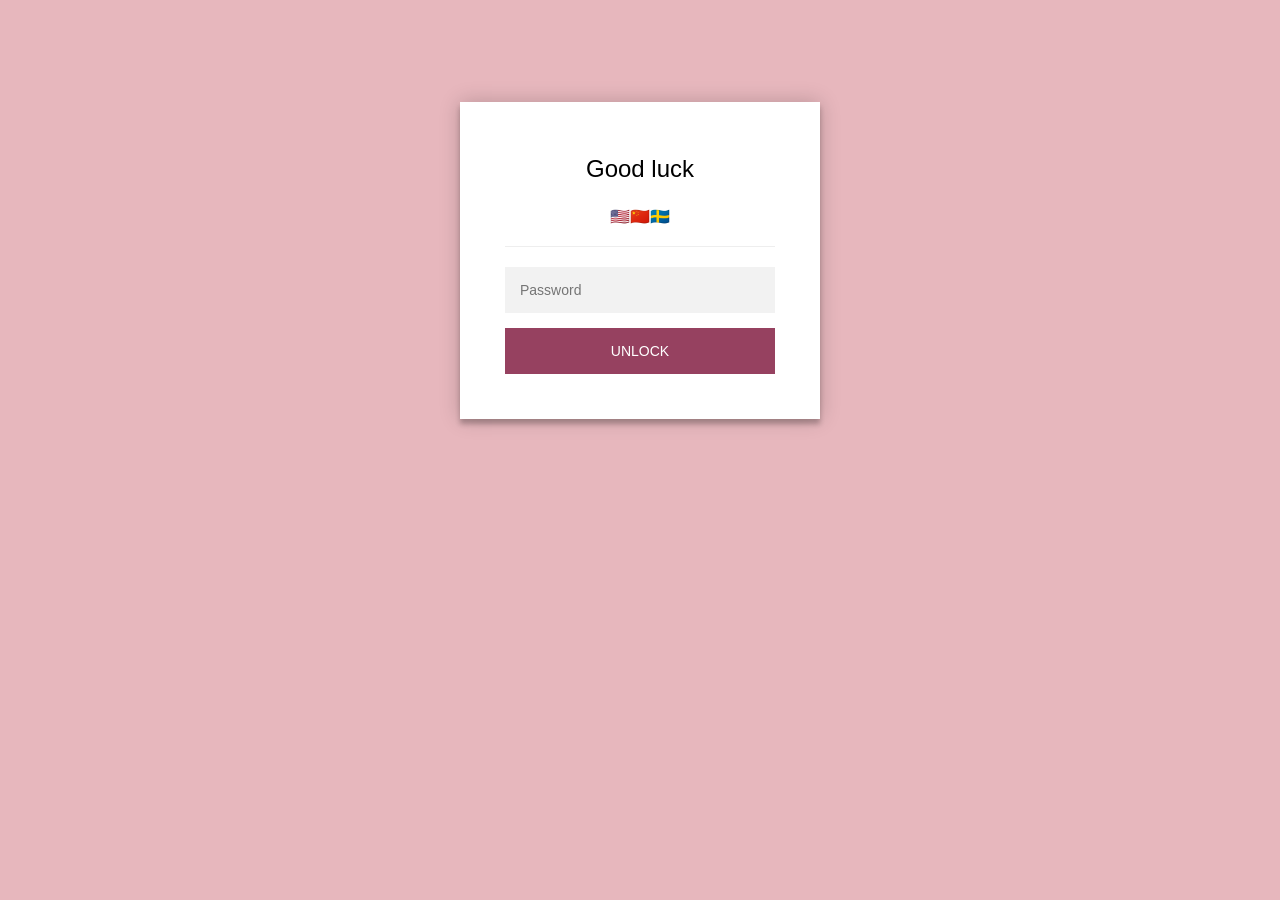
==== valentine.html @ 2a0ddf1a "<3" ====
<!DOCTYPE html>
<html class="staticrypt-html">
    <head>
        <meta charset="utf-8" />
        <title>Good luck</title>
        <meta name="viewport" content="width=device-width, initial-scale=1" />

        <!-- do not cache this page -->
        <meta http-equiv="cache-control" content="max-age=0" />
        <meta http-equiv="cache-control" content="no-cache" />
        <meta http-equiv="expires" content="0" />
        <meta http-equiv="expires" content="Tue, 01 Jan 1980 1:00:00 GMT" />
        <meta http-equiv="pragma" content="no-cache" />

        <style>
            .staticrypt-hr {
                margin-top: 20px;
                margin-bottom: 20px;
                border: 0;
                border-top: 1px solid #eee;
            }

            .staticrypt-page {
                width: 360px;
                padding: 8% 0 0;
                margin: auto;
                box-sizing: border-box;
            }

            .staticrypt-form {
                position: relative;
                z-index: 1;
                background: #ffffff;
                max-width: 360px;
                margin: 0 auto 100px;
                padding: 45px;
                text-align: center;
                box-shadow: 0 0 20px 0 rgba(0, 0, 0, 0.2), 0 5px 5px 0 rgba(0, 0, 0, 0.24);
            }

            .staticrypt-form input[type="password"] {
                outline: 0;
                background: #f2f2f2;
                width: 100%;
                border: 0;
                margin: 0 0 15px;
                padding: 15px;
                box-sizing: border-box;
                font-size: 14px;
            }

            .staticrypt-form .staticrypt-decrypt-button {
                text-transform: uppercase;
                outline: 0;
                background: #964160;
                width: 100%;
                border: 0;
                padding: 15px;
                color: #ffffff;
                font-size: 14px;
                cursor: pointer;
            }

            .staticrypt-form .staticrypt-decrypt-button:hover,
            .staticrypt-form .staticrypt-decrypt-button:active,
            .staticrypt-form .staticrypt-decrypt-button:focus {
                background: #964160;
                filter: brightness(92%);
            }

            .staticrypt-html {
                height: 100%;
            }

            .staticrypt-body {
                height: 100%;
                margin: 0;
            }

            .staticrypt-content {
                height: 100%;
                margin-bottom: 1em;
                background: #e7b7bd;
                font-family: "Arial", sans-serif;
                -webkit-font-smoothing: antialiased;
                -moz-osx-font-smoothing: grayscale;
            }

            .staticrypt-instructions {
                margin-top: -1em;
                margin-bottom: 1em;
            }

            .staticrypt-title {
                font-size: 1.5em;
            }

            label.staticrypt-remember {
                display: flex;
                align-items: center;
                margin-bottom: 1em;
            }

            .staticrypt-remember input[type="checkbox"] {
                transform: scale(1.5);
                margin-right: 1em;
            }

            .hidden {
                display: none !important;
            }

            .staticrypt-spinner-container {
                height: 100%;
                display: flex;
                align-items: center;
                justify-content: center;
            }

            .staticrypt-spinner {
                display: inline-block;
                width: 2rem;
                height: 2rem;
                vertical-align: text-bottom;
                border: 0.25em solid gray;
                border-right-color: transparent;
                border-radius: 50%;
                -webkit-animation: spinner-border 0.75s linear infinite;
                animation: spinner-border 0.75s linear infinite;
                animation-duration: 0.75s;
                animation-timing-function: linear;
                animation-delay: 0s;
                animation-iteration-count: infinite;
                animation-direction: normal;
                animation-fill-mode: none;
                animation-play-state: running;
                animation-name: spinner-border;
            }

            @keyframes spinner-border {
                100% {
                    transform: rotate(360deg);
                }
            }
        </style>
    </head>

    <body class="staticrypt-body">
        <div id="staticrypt_loading" class="staticrypt-spinner-container">
            <div class="staticrypt-spinner"></div>
        </div>

        <div id="staticrypt_content" class="staticrypt-content hidden">
            <div class="staticrypt-page">
                <div class="staticrypt-form">
                    <div class="staticrypt-instructions">
                        <p class="staticrypt-title">Good luck</p>
                        <p><p>🇺🇸🇨🇳🇸🇪</p>
</p>
                    </div>

                    <hr class="staticrypt-hr" />

                    <form id="staticrypt-form" action="#" method="post">
                        <input
                            id="staticrypt-password"
                            type="password"
                            name="password"
                            placeholder="Password"
                            autofocus
                        />

                        <label id="staticrypt-remember-label" class="staticrypt-remember hidden">
                            <input id="staticrypt-remember" type="checkbox" name="remember" />
                            Remember me
                        </label>

                        <input type="submit" class="staticrypt-decrypt-button" value="Unlock" />
                    </form>
                </div>
            </div>
        </div>

        <script>
            // these variables will be filled when generating the file - the template format is 'variable_name'
            const staticryptInitiator = 
            ((function(){
  const exports = {};
  const cryptoEngine = ((function(){
  const exports = {};
  const { subtle } = crypto;

const IV_BITS = 16 * 8;
const HEX_BITS = 4;
const ENCRYPTION_ALGO = "AES-CBC";

/**
 * Translates between utf8 encoded hexadecimal strings
 * and Uint8Array bytes.
 */
const HexEncoder = {
    /**
     * hex string -> bytes
     * @param {string} hexString
     * @returns {Uint8Array}
     */
    parse: function (hexString) {
        if (hexString.length % 2 !== 0) throw "Invalid hexString";
        const arrayBuffer = new Uint8Array(hexString.length / 2);

        for (let i = 0; i < hexString.length; i += 2) {
            const byteValue = parseInt(hexString.substring(i, i + 2), 16);
            if (isNaN(byteValue)) {
                throw "Invalid hexString";
            }
            arrayBuffer[i / 2] = byteValue;
        }
        return arrayBuffer;
    },

    /**
     * bytes -> hex string
     * @param {Uint8Array} bytes
     * @returns {string}
     */
    stringify: function (bytes) {
        const hexBytes = [];

        for (let i = 0; i < bytes.length; ++i) {
            let byteString = bytes[i].toString(16);
            if (byteString.length < 2) {
                byteString = "0" + byteString;
            }
            hexBytes.push(byteString);
        }
        return hexBytes.join("");
    },
};

/**
 * Translates between utf8 strings and Uint8Array bytes.
 */
const UTF8Encoder = {
    parse: function (str) {
        return new TextEncoder().encode(str);
    },

    stringify: function (bytes) {
        return new TextDecoder().decode(bytes);
    },
};

/**
 * Salt and encrypt a msg with a password.
 */
async function encrypt(msg, hashedPassword) {
    // Must be 16 bytes, unpredictable, and preferably cryptographically random. However, it need not be secret.
    // https://developer.mozilla.org/en-US/docs/Web/API/SubtleCrypto/encrypt#parameters
    const iv = crypto.getRandomValues(new Uint8Array(IV_BITS / 8));

    const key = await subtle.importKey("raw", HexEncoder.parse(hashedPassword), ENCRYPTION_ALGO, false, ["encrypt"]);

    const encrypted = await subtle.encrypt(
        {
            name: ENCRYPTION_ALGO,
            iv: iv,
        },
        key,
        UTF8Encoder.parse(msg)
    );

    // iv will be 32 hex characters, we prepend it to the ciphertext for use in decryption
    return HexEncoder.stringify(iv) + HexEncoder.stringify(new Uint8Array(encrypted));
}
exports.encrypt = encrypt;

/**
 * Decrypt a salted msg using a password.
 *
 * @param {string} encryptedMsg
 * @param {string} hashedPassword
 * @returns {Promise<string>}
 */
async function decrypt(encryptedMsg, hashedPassword) {
    const ivLength = IV_BITS / HEX_BITS;
    const iv = HexEncoder.parse(encryptedMsg.substring(0, ivLength));
    const encrypted = encryptedMsg.substring(ivLength);

    const key = await subtle.importKey("raw", HexEncoder.parse(hashedPassword), ENCRYPTION_ALGO, false, ["decrypt"]);

    const outBuffer = await subtle.decrypt(
        {
            name: ENCRYPTION_ALGO,
            iv: iv,
        },
        key,
        HexEncoder.parse(encrypted)
    );

    return UTF8Encoder.stringify(new Uint8Array(outBuffer));
}
exports.decrypt = decrypt;

/**
 * Salt and hash the password so it can be stored in localStorage without opening a password reuse vulnerability.
 *
 * @param {string} password
 * @param {string} salt
 * @returns {Promise<string>}
 */
async function hashPassword(password, salt) {
    // we hash the password in multiple steps, each adding more iterations. This is because we used to allow less
    // iterations, so for backward compatibility reasons, we need to support going from that to more iterations.
    let hashedPassword = await hashLegacyRound(password, salt);

    hashedPassword = await hashSecondRound(hashedPassword, salt);

    return hashThirdRound(hashedPassword, salt);
}
exports.hashPassword = hashPassword;

/**
 * This hashes the password with 1k iterations. This is a low number, we need this function to support backwards
 * compatibility.
 *
 * @param {string} password
 * @param {string} salt
 * @returns {Promise<string>}
 */
function hashLegacyRound(password, salt) {
    return pbkdf2(password, salt, 1000, "SHA-1");
}
exports.hashLegacyRound = hashLegacyRound;

/**
 * Add a second round of iterations. This is because we used to use 1k, so for backwards compatibility with
 * remember-me/autodecrypt links, we need to support going from that to more iterations.
 *
 * @param hashedPassword
 * @param salt
 * @returns {Promise<string>}
 */
function hashSecondRound(hashedPassword, salt) {
    return pbkdf2(hashedPassword, salt, 14000, "SHA-256");
}
exports.hashSecondRound = hashSecondRound;

/**
 * Add a third round of iterations to bring total number to 600k. This is because we used to use 1k, then 15k, so for
 * backwards compatibility with remember-me/autodecrypt links, we need to support going from that to more iterations.
 *
 * @param hashedPassword
 * @param salt
 * @returns {Promise<string>}
 */
function hashThirdRound(hashedPassword, salt) {
    return pbkdf2(hashedPassword, salt, 585000, "SHA-256");
}
exports.hashThirdRound = hashThirdRound;

/**
 * Salt and hash the password so it can be stored in localStorage without opening a password reuse vulnerability.
 *
 * @param {string} password
 * @param {string} salt
 * @param {int} iterations
 * @param {string} hashAlgorithm
 * @returns {Promise<string>}
 */
async function pbkdf2(password, salt, iterations, hashAlgorithm) {
    const key = await subtle.importKey("raw", UTF8Encoder.parse(password), "PBKDF2", false, ["deriveBits"]);

    const keyBytes = await subtle.deriveBits(
        {
            name: "PBKDF2",
            hash: hashAlgorithm,
            iterations,
            salt: UTF8Encoder.parse(salt),
        },
        key,
        256
    );

    return HexEncoder.stringify(new Uint8Array(keyBytes));
}

function generateRandomSalt() {
    const bytes = crypto.getRandomValues(new Uint8Array(128 / 8));

    return HexEncoder.stringify(new Uint8Array(bytes));
}
exports.generateRandomSalt = generateRandomSalt;

async function signMessage(hashedPassword, message) {
    const key = await subtle.importKey(
        "raw",
        HexEncoder.parse(hashedPassword),
        {
            name: "HMAC",
            hash: "SHA-256",
        },
        false,
        ["sign"]
    );
    const signature = await subtle.sign("HMAC", key, UTF8Encoder.parse(message));

    return HexEncoder.stringify(new Uint8Array(signature));
}
exports.signMessage = signMessage;

function getRandomAlphanum() {
    const possibleCharacters = "abcdefghijklmnopqrstuvwxyzABCDEFGHIJKLMNOPQRSTUVWXYZ0123456789";

    let byteArray;
    let parsedInt;

    // Keep generating new random bytes until we get a value that falls
    // within a range that can be evenly divided by possibleCharacters.length
    do {
        byteArray = crypto.getRandomValues(new Uint8Array(1));
        // extract the lowest byte to get an int from 0 to 255 (probably unnecessary, since we're only generating 1 byte)
        parsedInt = byteArray[0] & 0xff;
    } while (parsedInt >= 256 - (256 % possibleCharacters.length));

    // Take the modulo of the parsed integer to get a random number between 0 and totalLength - 1
    const randomIndex = parsedInt % possibleCharacters.length;

    return possibleCharacters[randomIndex];
}

/**
 * Generate a random string of a given length.
 *
 * @param {int} length
 * @returns {string}
 */
function generateRandomString(length) {
    let randomString = "";

    for (let i = 0; i < length; i++) {
        randomString += getRandomAlphanum();
    }

    return randomString;
}
exports.generateRandomString = generateRandomString;

  return exports;
})());
const codec = ((function(){
  const exports = {};
  /**
 * Initialize the codec with the provided cryptoEngine - this return functions to encode and decode messages.
 *
 * @param cryptoEngine - the engine to use for encryption / decryption
 */
function init(cryptoEngine) {
    const exports = {};

    /**
     * Top-level function for encoding a message.
     * Includes password hashing, encryption, and signing.
     *
     * @param {string} msg
     * @param {string} password
     * @param {string} salt
     *
     * @returns {string} The encoded text
     */
    async function encode(msg, password, salt) {
        const hashedPassword = await cryptoEngine.hashPassword(password, salt);

        const encrypted = await cryptoEngine.encrypt(msg, hashedPassword);

        // we use the hashed password in the HMAC because this is effectively what will be used a password (so we can store
        // it in localStorage safely, we don't use the clear text password)
        const hmac = await cryptoEngine.signMessage(hashedPassword, encrypted);

        return hmac + encrypted;
    }
    exports.encode = encode;

    /**
     * Encode using a password that has already been hashed. This is useful to encode multiple messages in a row, that way
     * we don't need to hash the password multiple times.
     *
     * @param {string} msg
     * @param {string} hashedPassword
     *
     * @returns {string} The encoded text
     */
    async function encodeWithHashedPassword(msg, hashedPassword) {
        const encrypted = await cryptoEngine.encrypt(msg, hashedPassword);

        // we use the hashed password in the HMAC because this is effectively what will be used a password (so we can store
        // it in localStorage safely, we don't use the clear text password)
        const hmac = await cryptoEngine.signMessage(hashedPassword, encrypted);

        return hmac + encrypted;
    }
    exports.encodeWithHashedPassword = encodeWithHashedPassword;

    /**
     * Top-level function for decoding a message.
     * Includes signature check and decryption.
     *
     * @param {string} signedMsg
     * @param {string} hashedPassword
     * @param {string} salt
     * @param {int} backwardCompatibleAttempt
     * @param {string} originalPassword
     *
     * @returns {Object} {success: true, decoded: string} | {success: false, message: string}
     */
    async function decode(signedMsg, hashedPassword, salt, backwardCompatibleAttempt = 0, originalPassword = "") {
        const encryptedHMAC = signedMsg.substring(0, 64);
        const encryptedMsg = signedMsg.substring(64);
        const decryptedHMAC = await cryptoEngine.signMessage(hashedPassword, encryptedMsg);

        if (decryptedHMAC !== encryptedHMAC) {
            // we have been raising the number of iterations in the hashing algorithm multiple times, so to support the old
            // remember-me/autodecrypt links we need to try bringing the old hashes up to speed.
            originalPassword = originalPassword || hashedPassword;
            if (backwardCompatibleAttempt === 0) {
                const updatedHashedPassword = await cryptoEngine.hashThirdRound(originalPassword, salt);

                return decode(signedMsg, updatedHashedPassword, salt, backwardCompatibleAttempt + 1, originalPassword);
            }
            if (backwardCompatibleAttempt === 1) {
                let updatedHashedPassword = await cryptoEngine.hashSecondRound(originalPassword, salt);
                updatedHashedPassword = await cryptoEngine.hashThirdRound(updatedHashedPassword, salt);

                return decode(signedMsg, updatedHashedPassword, salt, backwardCompatibleAttempt + 1, originalPassword);
            }

            return { success: false, message: "Signature mismatch" };
        }

        return {
            success: true,
            decoded: await cryptoEngine.decrypt(encryptedMsg, hashedPassword),
        };
    }
    exports.decode = decode;

    return exports;
}
exports.init = init;

  return exports;
})());
const decode = codec.init(cryptoEngine).decode;

/**
 * Initialize the staticrypt module, that exposes functions callbable by the password_template.
 *
 * @param {{
 *  staticryptEncryptedMsgUniqueVariableName: string,
 *  isRememberEnabled: boolean,
 *  rememberDurationInDays: number,
 *  staticryptSaltUniqueVariableName: string,
 * }} staticryptConfig - object of data that is stored on the password_template at encryption time.
 *
 * @param {{
 *  rememberExpirationKey: string,
 *  rememberPassphraseKey: string,
 *  replaceHtmlCallback: function,
 *  clearLocalStorageCallback: function,
 * }} templateConfig - object of data that can be configured by a custom password_template.
 */
function init(staticryptConfig, templateConfig) {
    const exports = {};

    /**
     * Decrypt our encrypted page, replace the whole HTML.
     *
     * @param {string} hashedPassword
     * @returns {Promise<boolean>}
     */
    async function decryptAndReplaceHtml(hashedPassword) {
        const { staticryptEncryptedMsgUniqueVariableName, staticryptSaltUniqueVariableName } = staticryptConfig;
        const { replaceHtmlCallback } = templateConfig;

        const result = await decode(
            staticryptEncryptedMsgUniqueVariableName,
            hashedPassword,
            staticryptSaltUniqueVariableName
        );
        if (!result.success) {
            return false;
        }
        const plainHTML = result.decoded;

        // if the user configured a callback call it, otherwise just replace the whole HTML
        if (typeof replaceHtmlCallback === "function") {
            replaceHtmlCallback(plainHTML);
        } else {
            document.write(plainHTML);
            document.close();
        }

        return true;
    }

    /**
     * Attempt to decrypt the page and replace the whole HTML.
     *
     * @param {string} password
     * @param {boolean} isRememberChecked
     *
     * @returns {Promise<{isSuccessful: boolean, hashedPassword?: string}>} - we return an object, so that if we want to
     *   expose more information in the future we can do it without breaking the password_template
     */
    async function handleDecryptionOfPage(password, isRememberChecked) {
        const { isRememberEnabled, rememberDurationInDays, staticryptSaltUniqueVariableName } = staticryptConfig;
        const { rememberExpirationKey, rememberPassphraseKey } = templateConfig;

        // decrypt and replace the whole page
        const hashedPassword = await cryptoEngine.hashPassword(password, staticryptSaltUniqueVariableName);

        const isDecryptionSuccessful = await decryptAndReplaceHtml(hashedPassword);

        if (!isDecryptionSuccessful) {
            return {
                isSuccessful: false,
                hashedPassword,
            };
        }

        // remember the hashedPassword and set its expiration if necessary
        if (isRememberEnabled && isRememberChecked) {
            window.localStorage.setItem(rememberPassphraseKey, hashedPassword);

            // set the expiration if the duration isn't 0 (meaning no expiration)
            if (rememberDurationInDays > 0) {
                window.localStorage.setItem(
                    rememberExpirationKey,
                    (new Date().getTime() + rememberDurationInDays * 24 * 60 * 60 * 1000).toString()
                );
            }
        }

        return {
            isSuccessful: true,
            hashedPassword,
        };
    }
    exports.handleDecryptionOfPage = handleDecryptionOfPage;

    /**
     * Clear localstorage from staticrypt related values
     */
    function clearLocalStorage() {
        const { clearLocalStorageCallback, rememberExpirationKey, rememberPassphraseKey } = templateConfig;

        if (typeof clearLocalStorageCallback === "function") {
            clearLocalStorageCallback();
        } else {
            localStorage.removeItem(rememberPassphraseKey);
            localStorage.removeItem(rememberExpirationKey);
        }
    }

    async function handleDecryptOnLoad() {
        let isSuccessful = await decryptOnLoadFromUrl();

        if (!isSuccessful) {
            isSuccessful = await decryptOnLoadFromRememberMe();
        }

        return { isSuccessful };
    }
    exports.handleDecryptOnLoad = handleDecryptOnLoad;

    /**
     * Clear storage if we are logging out
     *
     * @returns {boolean} - whether we logged out
     */
    function logoutIfNeeded() {
        const logoutKey = "staticrypt_logout";

        // handle logout through query param
        const queryParams = new URLSearchParams(window.location.search);
        if (queryParams.has(logoutKey)) {
            clearLocalStorage();
            return true;
        }

        // handle logout through URL fragment
        const hash = window.location.hash.substring(1);
        if (hash.includes(logoutKey)) {
            clearLocalStorage();
            return true;
        }

        return false;
    }

    /**
     * To be called on load: check if we want to try to decrypt and replace the HTML with the decrypted content, and
     * try to do it if needed.
     *
     * @returns {Promise<boolean>} true if we derypted and replaced the whole page, false otherwise
     */
    async function decryptOnLoadFromRememberMe() {
        const { rememberDurationInDays } = staticryptConfig;
        const { rememberExpirationKey, rememberPassphraseKey } = templateConfig;

        // if we are login out, terminate
        if (logoutIfNeeded()) {
            return false;
        }

        // if there is expiration configured, check if we're not beyond the expiration
        if (rememberDurationInDays && rememberDurationInDays > 0) {
            const expiration = localStorage.getItem(rememberExpirationKey),
                isExpired = expiration && new Date().getTime() > parseInt(expiration);

            if (isExpired) {
                clearLocalStorage();
                return false;
            }
        }

        const hashedPassword = localStorage.getItem(rememberPassphraseKey);

        if (hashedPassword) {
            // try to decrypt
            const isDecryptionSuccessful = await decryptAndReplaceHtml(hashedPassword);

            // if the decryption is unsuccessful the password might be wrong - silently clear the saved data and let
            // the user fill the password form again
            if (!isDecryptionSuccessful) {
                clearLocalStorage();
                return false;
            }

            return true;
        }

        return false;
    }

    function decryptOnLoadFromUrl() {
        const passwordKey = "staticrypt_pwd";

        // get the password from the query param
        const queryParams = new URLSearchParams(window.location.search);
        const hashedPasswordQuery = queryParams.get(passwordKey);

        // get the password from the url fragment
        const hashRegexMatch = window.location.hash.substring(1).match(new RegExp(passwordKey + "=(.*)"));
        const hashedPasswordFragment = hashRegexMatch ? hashRegexMatch[1] : null;

        const hashedPassword = hashedPasswordFragment || hashedPasswordQuery;

        if (hashedPassword) {
            return decryptAndReplaceHtml(hashedPassword);
        }

        return false;
    }

    return exports;
}
exports.init = init;

  return exports;
})());
        ;
            const templateError = "template_error",
                isRememberEnabled = false,
                staticryptConfig = {"staticryptEncryptedMsgUniqueVariableName":"[base64]","isRememberEnabled":false,"rememberDurationInDays":0,"staticryptSaltUniqueVariableName":"6cb6ad9815804210a5c26f30b5d70b1d"};

            // you can edit these values to customize some of the behavior of StatiCrypt
            const templateConfig = {
                rememberExpirationKey: "staticrypt_expiration",
                rememberPassphraseKey: "staticrypt_passphrase",
                replaceHtmlCallback: null,
                clearLocalStorageCallback: null,
            };

            // init the staticrypt engine
            const staticrypt = staticryptInitiator.init(staticryptConfig, templateConfig);

            // try to automatically decrypt on load if there is a saved password
            window.onload = async function () {
                const { isSuccessful } = await staticrypt.handleDecryptOnLoad();

                // if we didn't decrypt anything on load, show the password prompt. Otherwise the content has already been
                // replaced, no need to do anything
                if (!isSuccessful) {
                    // hide loading screen
                    document.getElementById("staticrypt_loading").classList.add("hidden");
                    document.getElementById("staticrypt_content").classList.remove("hidden");
                    document.getElementById("staticrypt-password").focus();

                    // show the remember me checkbox
                    if (isRememberEnabled) {
                        document.getElementById("staticrypt-remember-label").classList.remove("hidden");
                    }
                }
            };

            // handle password form submission
            document.getElementById("staticrypt-form").addEventListener("submit", async function (e) {
                e.preventDefault();

                const password = document.getElementById("staticrypt-password").value,
                    isRememberChecked = document.getElementById("staticrypt-remember").checked;

                const { isSuccessful } = await staticrypt.handleDecryptionOfPage(password, isRememberChecked);

                if (!isSuccessful) {
                    alert(templateError);
                }
            });
        </script>
    </body>
</html>
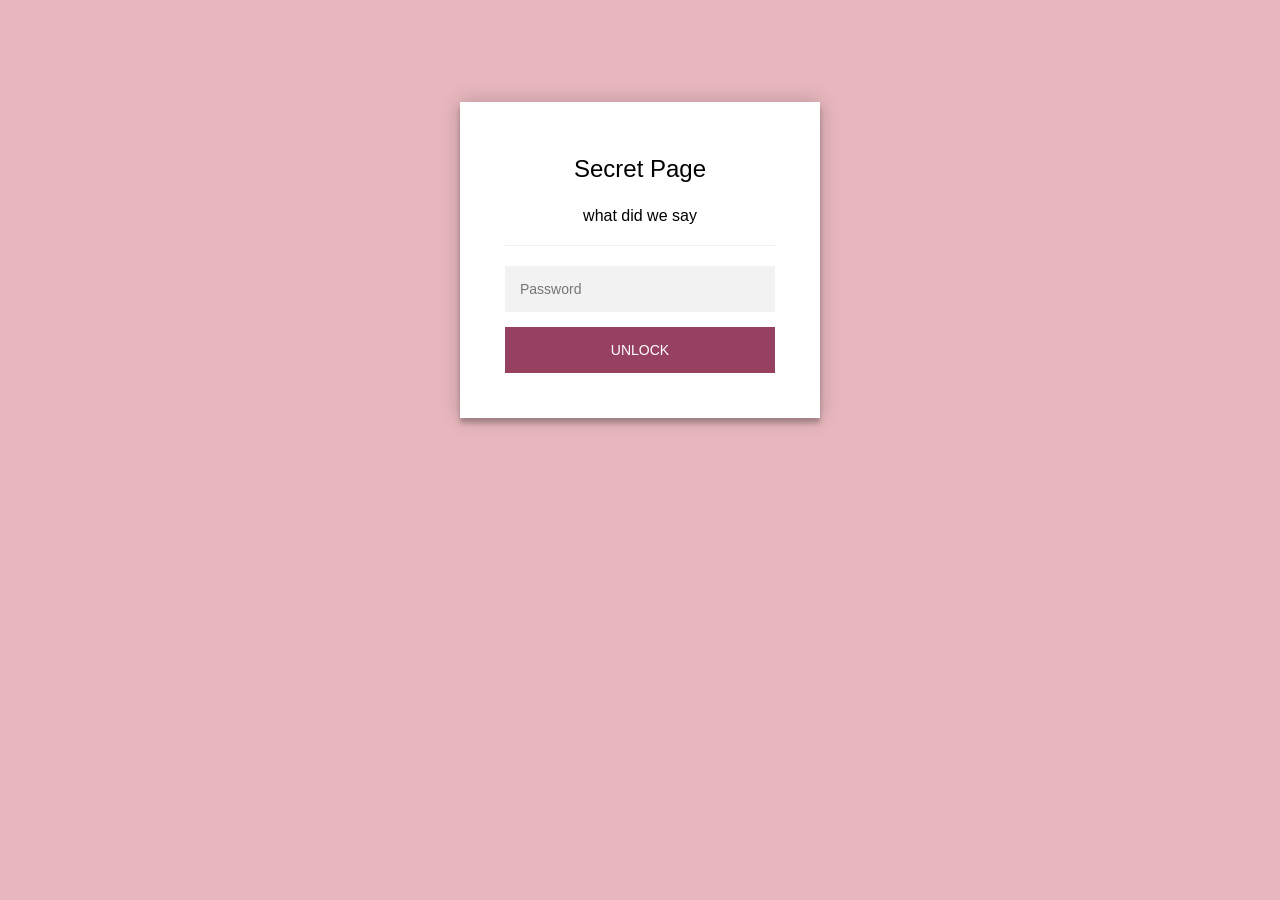
==== commit a8c793bc: "<3" ====
--- a/valentine.html
+++ b/valentine.html
@@ -2,7 +2,7 @@
 <html class="staticrypt-html">
     <head>
         <meta charset="utf-8" />
-        <title>Good luck</title>
+        <title>Secret Page</title>
         <meta name="viewport" content="width=device-width, initial-scale=1" />
 
         <!-- do not cache this page -->
@@ -154,8 +154,8 @@
             <div class="staticrypt-page">
                 <div class="staticrypt-form">
                     <div class="staticrypt-instructions">
-                        <p class="staticrypt-title">Good luck</p>
-                        <p><p>🇺🇸🇨🇳🇸🇪</p>
+                        <p class="staticrypt-title">Secret Page</p>
+                        <p><p>what did we say</p>
 </p>
                     </div>
 
@@ -771,7 +771,7 @@
         ;
             const templateError = "template_error",
                 isRememberEnabled = false,
-                staticryptConfig = {"staticryptEncryptedMsgUniqueVariableName":"[base64]","isRememberEnabled":false,"rememberDurationInDays":0,"staticryptSaltUniqueVariableName":"6cb6ad9815804210a5c26f30b5d70b1d"};
+                staticryptConfig = {"staticryptEncryptedMsgUniqueVariableName":"[base64]","isRememberEnabled":false,"rememberDurationInDays":0,"staticryptSaltUniqueVariableName":"81a711de26d5b35c4506231e7756023b"};
 
             // you can edit these values to customize some of the behavior of StatiCrypt
             const templateConfig = {
